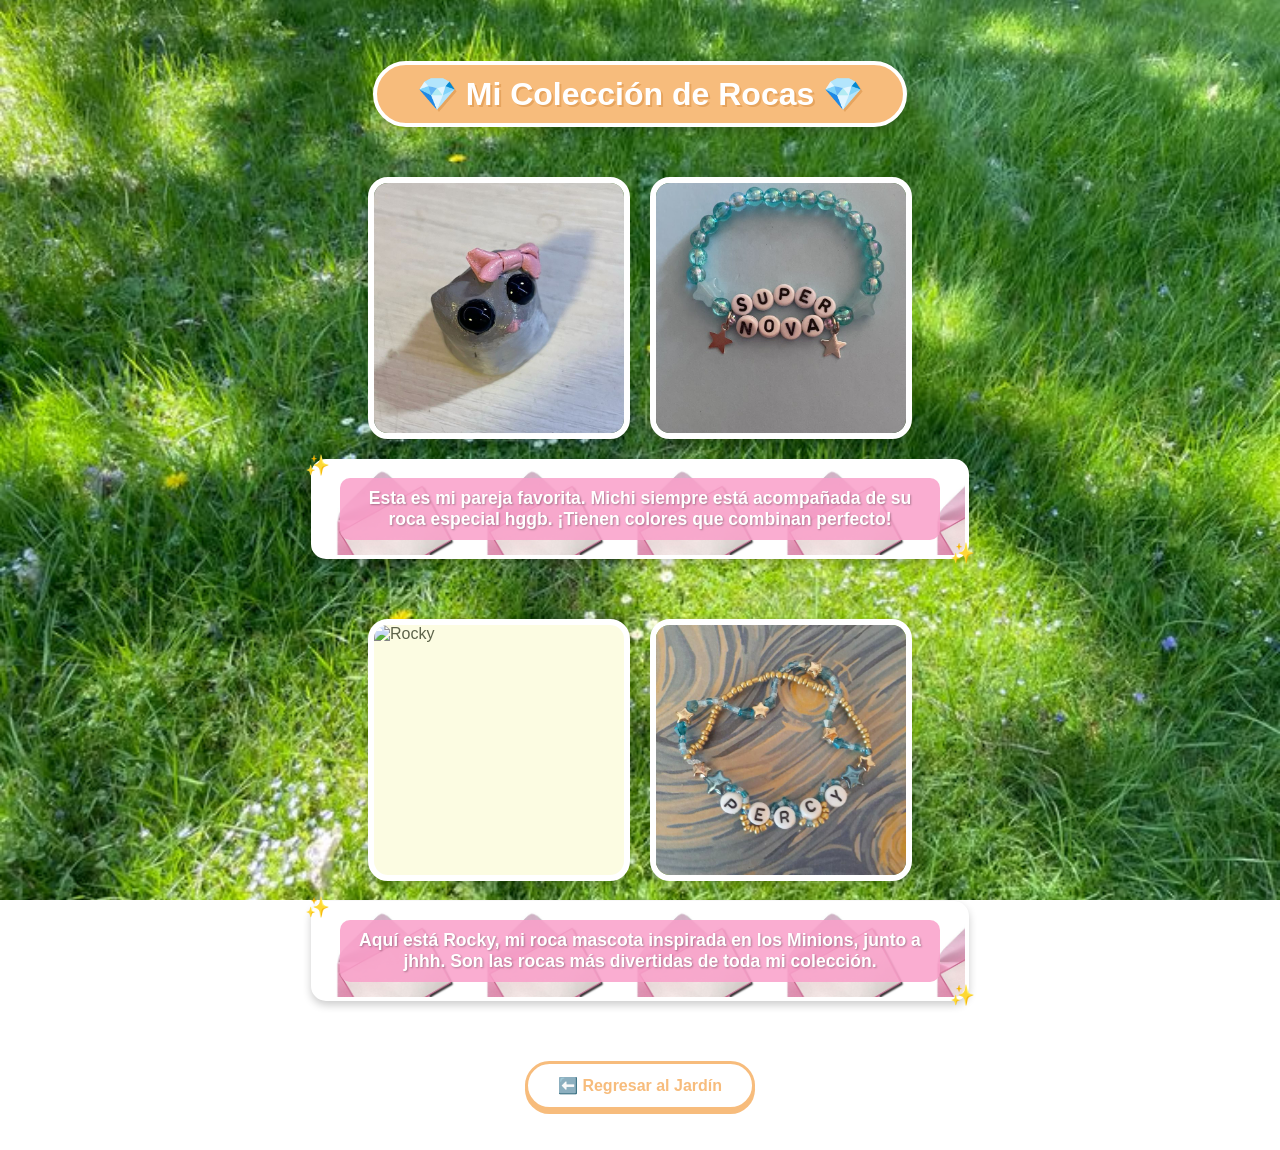
==== rocas.html @ 893e921f "Add files via upload" ====
<!DOCTYPE html>
<html lang="es">
<head>
    <meta charset="UTF-8">
    <meta name="viewport" content="width=device-width, initial-scale=1.0">
    <title>Mi Colección de Rocas ♡</title>
    <style>
        /* Fondo con la imagen de margaritas (More daisies.jpg) */
        body {
            background-image: url('More daisies.jpg');
            background-size: cover;
            background-attachment: fixed;
            background-position: center;
            font-family: 'Comic Sans MS', 'Chalkboard SE', sans-serif;
            margin: 0;
            padding: 40px 20px;
            display: flex;
            flex-direction: column;
            align-items: center;
            color: #5d634a;
        }

        h1 {
            color: #fff;
            background-color: #f7bc7c; /* Naranja pastel para las rocas */
            padding: 10px 40px;
            border-radius: 50px;
            border: 4px solid #fff;
            box-shadow: 0 4px 10px rgba(0,0,0,0.2);
            text-shadow: 2px 2px 0px #e6a45e;
            margin-bottom: 50px;
        }

        .collection-container {
            max-width: 900px;
            width: 100%;
            display: flex;
            flex-direction: column;
            gap: 60px;
        }

        /* Sección de pareja de rocas */
        .rock-pair-section {
            display: flex;
            flex-direction: column;
            align-items: center;
            gap: 20px;
        }

        .images-row {
            display: flex;
            justify-content: center;
            gap: 20px;
            flex-wrap: wrap;
        }

        .rock-img {
            width: 250px;
            height: 250px;
            object-fit: cover;
            border: 6px solid #fff;
            border-radius: 20px;
            box-shadow: 0 6px 12px rgba(0,0,0,0.15);
            background-color: #fcfce2;
        }

        /* Cuadro de descripción horizontal con fondo de estrellas */
        .description-box {
            width: 100%;
            max-width: 600px;
            background-color: #f99fc9;
            background-image: url('☆.jpg'); /* Fondo de estrellitas */
            background-size: 150px;
            border: 4px solid #fff;
            border-radius: 15px;
            padding: 15px 25px;
            box-shadow: 0 4px 8px rgba(0,0,0,0.2);
            color: #fff;
            text-align: center;
            position: relative;
        }

        /* Capa para que el texto sea legible sobre las estrellas */
        .description-box p {
            background-color: rgba(249, 159, 201, 0.85);
            padding: 10px;
            border-radius: 10px;
            margin: 0;
            font-size: 1.1rem;
            font-weight: bold;
            text-shadow: 1px 1px 2px rgba(0,0,0,0.3);
        }

        .back-link {
            margin-top: 60px;
            background-color: #fff;
            color: #f7bc7c;
            padding: 12px 30px;
            border-radius: 25px;
            text-decoration: none;
            font-weight: bold;
            border: 3px solid #f7bc7c;
            transition: 0.3s;
            box-shadow: 0 4px 0px #f7bc7c;
        }

        .back-link:hover {
            transform: translateY(2px);
            box-shadow: 0 2px 0px #f7bc7c;
        }

        /* Decoración de brillos */
        .sparkle {
            position: absolute;
            font-size: 20px;
        }
        .s1 { top: -10px; left: -10px; }
        .s2 { bottom: -10px; right: -10px; }

    </style>
</head>
<body>

    <h1>💎 Mi Colección de Rocas 💎</h1>

    <div class="collection-container">
        
        <!-- Pareja 1: michi y hggb -->
        <div class="rock-pair-section">
            <div class="images-row">
                <img src="michi.png" alt="Roca Michi" class="rock-img">
                <img src="hggb.png" alt="Roca hggb" class="rock-img">
            </div>
            <div class="description-box">
                <span class="sparkle s1">✨</span>
                <p>Esta es mi pareja favorita. Michi siempre está acompañada de su roca especial hggb. ¡Tienen colores que combinan perfecto!</p>
                <span class="sparkle s2">✨</span>
            </div>
        </div>

        <!-- Pareja 2: Rocky y jhhh -->
        <div class="rock-pair-section">
            <div class="images-row">
                <img src="Meet Rocky my pet rock 😆 #minions.jpg" alt="Rocky" class="rock-img">
                <img src="jhhh.png" alt="Roca jhhh" class="rock-img">
            </div>
            <div class="description-box">
                <span class="sparkle s1">✨</span>
                <p>Aquí está Rocky, mi roca mascota inspirada en los Minions, junto a jhhh. Son las rocas más divertidas de toda mi colección.</p>
                <span class="sparkle s2">✨</span>
            </div>
        </div>

    </div>

    <a href="index.html" class="back-link">⬅️ Regresar al Jardín</a>

</body>
</html>
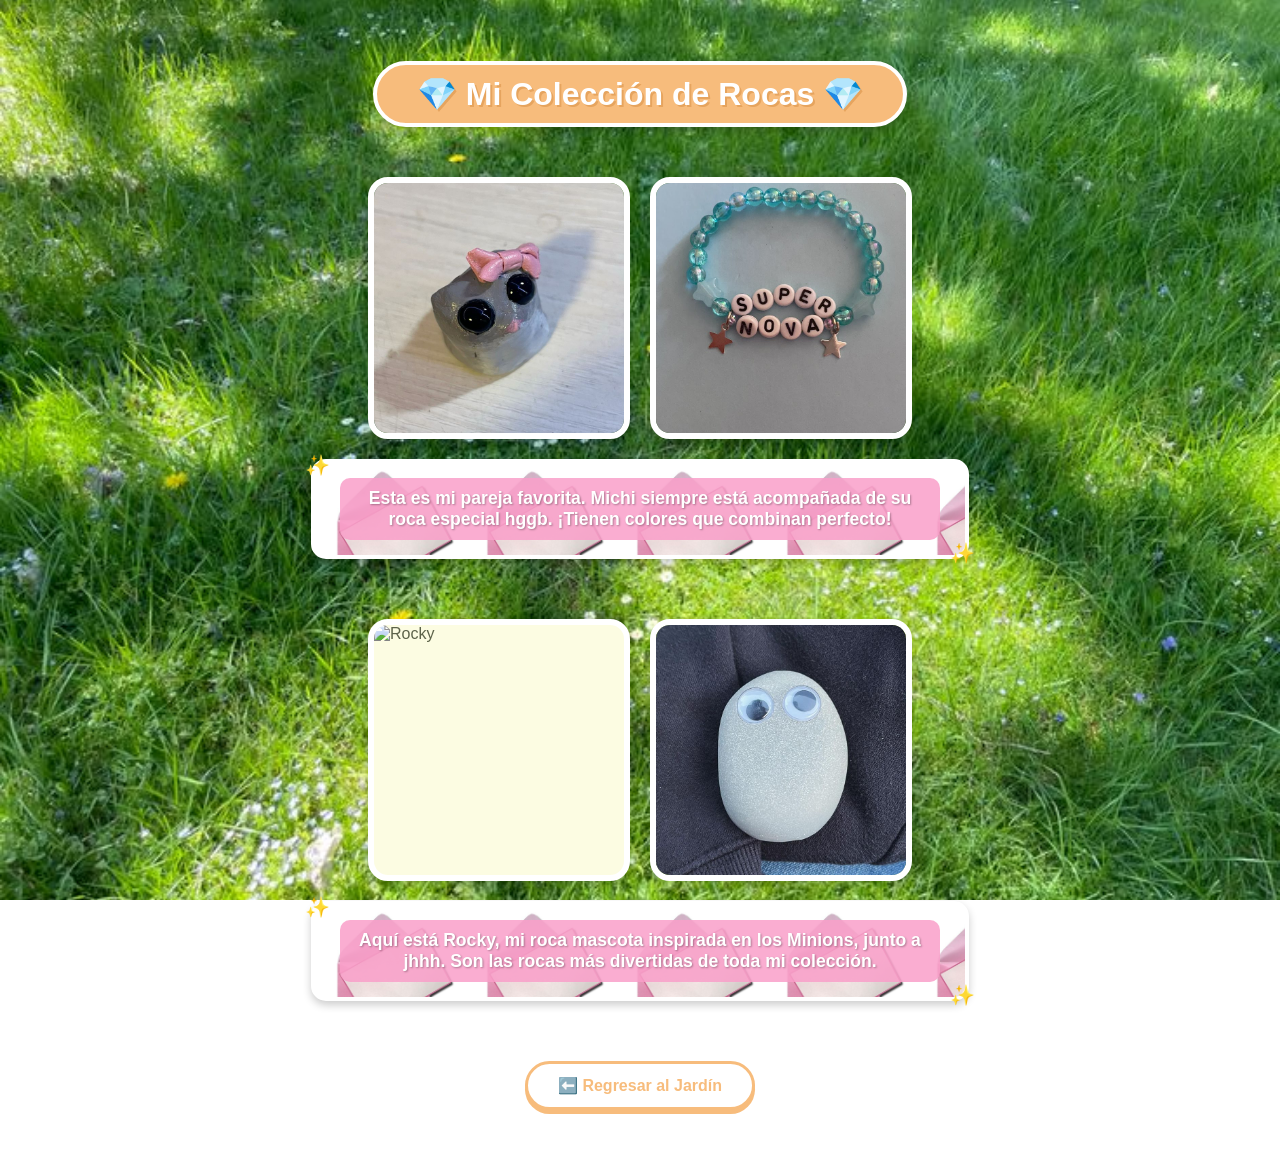
==== commit ec9cccde: "Update rocas.html" ====
--- a/rocas.html
+++ b/rocas.html
@@ -142,7 +142,7 @@
         <div class="rock-pair-section">
             <div class="images-row">
                 <img src="Meet Rocky my pet rock 😆 #minions.jpg" alt="Rocky" class="rock-img">
-                <img src="jhhh.png" alt="Roca jhhh" class="rock-img">
+                <img src="rock.jpg" alt="Roca jhhh" class="rock-img">
             </div>
             <div class="description-box">
                 <span class="sparkle s1">✨</span>
@@ -156,4 +156,4 @@
     <a href="index.html" class="back-link">⬅️ Regresar al Jardín</a>
 
 </body>
-</html>+</html>
